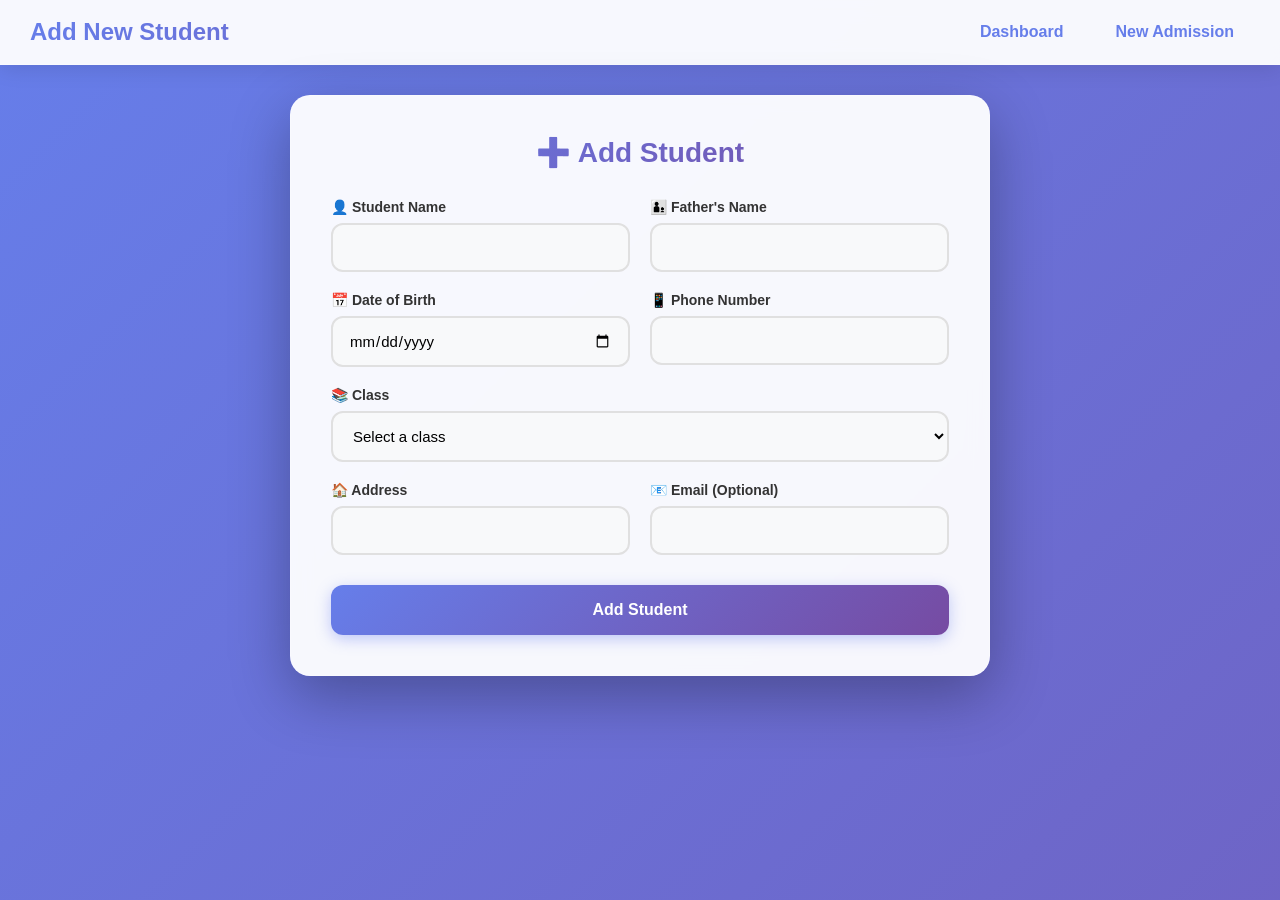
==== add-student.html @ eb9e4cd9 "mm" ====
<!DOCTYPE html>
<html lang="en">
<head>
    <meta charset="UTF-8">
    <meta name="viewport" content="width=device-width, initial-scale=1.0">
    <title>Add Student - AUJ School Management</title>
    <style>
        * {
            margin: 0;
            padding: 0;
            box-sizing: border-box;
        }

        body {
            font-family: 'Segoe UI', Tahoma, Geneva, Verdana, sans-serif;
            background: linear-gradient(135deg, #667eea 0%, #764ba2 100%);
            min-height: 100vh;
            position: relative;
            overflow-x: hidden;
        }

        .background-animation {
            position: fixed;
            top: 0;
            left: 0;
            width: 100%;
            height: 100%;
            background: linear-gradient(135deg, #667eea 0%, #764ba2 50%, #f093fb 100%);
            background-size: 400% 400%;
            animation: gradientShift 15s ease infinite;
            z-index: 0;
        }

        @keyframes gradientShift {
            0% { background-position: 0% 50%; }
            50% { background-position: 100% 50%; }
            100% { background-position: 0% 50%; }
        }

        header {
            background: rgba(255, 255, 255, 0.95);
            backdrop-filter: blur(10px);
            padding: 15px 30px;
            box-shadow: 0 4px 20px rgba(0,0,0,0.1);
            position: relative;
            z-index: 1;
            display: flex;
            align-items: center;
            justify-content: space-between;
            border-bottom: 1px solid rgba(255, 255, 255, 0.2);
        }

        header h1 {
            color: #333;
            font-size: 24px;
            font-weight: 700;
            background: linear-gradient(135deg, #667eea 0%, #764ba2 100%);
            -webkit-background-clip: text;
            -webkit-text-fill-color: transparent;
            background-clip: text;
            flex: 1;
        }

        .nav-links {
            display: flex;
            gap: 20px;
            align-items: center;
        }

        .nav-links a {
            text-decoration: none;
            color: #667eea;
            font-weight: 600;
            padding: 8px 16px;
            border-radius: 8px;
            transition: all 0.3s ease;
        }

        .nav-links a:hover {
            background: rgba(102, 126, 234, 0.1);
        }

        .form-container {
            background: rgba(255, 255, 255, 0.95);
            backdrop-filter: blur(10px);
            padding: 40px;
            max-width: 700px;
            margin: 30px auto;
            border-radius: 20px;
            box-shadow: 0 20px 60px rgba(0,0,0,0.3);
            position: relative;
            z-index: 1;
            border: 1px solid rgba(255, 255, 255, 0.2);
            animation: fadeInUp 0.6s ease-out;
        }

        @keyframes fadeInUp {
            from {
                opacity: 0;
                transform: translateY(30px);
            }
            to {
                opacity: 1;
                transform: translateY(0);
            }
        }

        form {
            display: grid;
            grid-template-columns: 1fr 1fr;
            gap: 20px;
        }

        form h2 {
            grid-column: 1 / -1;
            text-align: center;
            font-size: 28px;
            font-weight: 700;
            margin-bottom: 10px;
            background: linear-gradient(135deg, #667eea 0%, #764ba2 100%);
            -webkit-background-clip: text;
            -webkit-text-fill-color: transparent;
            background-clip: text;
        }

        .form-group {
            display: flex;
            flex-direction: column;
        }

        .form-group.full-width {
            grid-column: 1 / -1;
        }

        label {
            margin-bottom: 8px;
            font-weight: 600;
            color: #333;
            font-size: 14px;
            display: flex;
            align-items: center;
            gap: 6px;
        }

        input, select {
            padding: 14px 16px;
            border: 2px solid #e0e0e0;
            border-radius: 12px;
            font-size: 15px;
            transition: all 0.3s ease;
            background: #f8f9fa;
            font-family: inherit;
            width: 100%;
        }

        input:focus, select:focus {
            outline: none;
            border-color: #667eea;
            background: #fff;
            box-shadow: 0 0 0 4px rgba(102, 126, 234, 0.1);
            transform: translateY(-2px);
        }

        select {
            cursor: pointer;
        }

        button[type="submit"] {
            grid-column: 1 / -1;
            background: linear-gradient(135deg, #667eea 0%, #764ba2 100%);
            color: white;
            border: none;
            padding: 16px;
            border-radius: 12px;
            cursor: pointer;
            font-size: 16px;
            font-weight: 600;
            transition: all 0.3s ease;
            box-shadow: 0 4px 15px rgba(102, 126, 234, 0.4);
            margin-top: 10px;
        }

        button[type="submit"]:hover {
            transform: translateY(-2px);
            box-shadow: 0 6px 20px rgba(102, 126, 234, 0.5);
        }

        button[type="submit"]:active {
            transform: translateY(0);
        }

        .success-message {
            grid-column: 1 / -1;
            background: #d4edda;
            color: #155724;
            padding: 15px;
            border-radius: 12px;
            border-left: 4px solid #28a745;
            display: none;
            margin-top: 10px;
        }

        @media (max-width: 768px) {
            header {
                flex-direction: column;
                padding: 15px;
                gap: 15px;
            }

            .form-container {
                padding: 25px 20px;
                margin: 20px;
            }

            form {
                grid-template-columns: 1fr;
            }

            form h2 {
                font-size: 24px;
            }
        }
    </style>
</head>
<body>
    <div class="background-animation"></div>
    
    <header>
        <h1>Add New Student</h1>
        <nav class="nav-links">
            <a href="dashboard.html">Dashboard</a>
            <a href="new.html">New Admission</a>
        </nav>
    </header>

    <div class="form-container">
        <form id="studentForm">
            <h2>➕ Add Student</h2>
            
            <div class="form-group">
                <label for="studentName">👤 Student Name</label>
                <input type="text" id="studentName" name="studentName" required>
            </div>

            <div class="form-group">
                <label for="fatherName">👨‍👦 Father's Name</label>
                <input type="text" id="fatherName" name="fatherName" required>
            </div>

            <div class="form-group">
                <label for="dateOfBirth">📅 Date of Birth</label>
                <input type="date" id="dateOfBirth" name="dateOfBirth" required>
            </div>

            <div class="form-group">
                <label for="phone">📱 Phone Number</label>
                <input type="tel" id="phone" name="phone" required>
            </div>

            <div class="form-group full-width">
                <label for="class">📚 Class</label>
                <select id="class" name="class" required>
                    <option value="">Select a class</option>
                    <option>Play Group</option>
                    <option>Mont</option>
                    <option>Prep 1</option>
                    <option>Prep 2</option>
                    <option>1st</option>
                    <option>2nd</option>
                    <option>3rd</option>
                    <option>4th</option>
                    <option>5th</option>
                    <option>6th</option>
                    <option>7th</option>
                    <option>8th</option>
                    <option>Ms Office</option>
                    <option>Web Development</option>
                    <option>Graphics design</option>
                </select>
            </div>

            <div class="form-group">
                <label for="address">🏠 Address</label>
                <input type="text" id="address" name="address" required>
            </div>

            <div class="form-group">
                <label for="email">📧 Email (Optional)</label>
                <input type="email" id="email" name="email">
            </div>

            <button type="submit">Add Student</button>
            
            <div class="success-message" id="successMessage">
                ✅ Student added successfully!
            </div>
        </form>
    </div>

    <script>
        document.getElementById('studentForm').addEventListener('submit', function(e) {
            e.preventDefault();
            
            // Get form data
            const studentData = {
                name: document.getElementById('studentName').value,
                fatherName: document.getElementById('fatherName').value,
                dateOfBirth: document.getElementById('dateOfBirth').value,
                phone: document.getElementById('phone').value,
                class: document.getElementById('class').value,
                address: document.getElementById('address').value,
                email: document.getElementById('email').value,
                addedDate: new Date().toISOString(),
                timestamp: Date.now()
            };
            
            // Get existing students from localStorage
            let students = JSON.parse(localStorage.getItem('students') || '[]');
            
            // Add new student
            students.unshift(studentData);
            
            // Keep only last 50 students
            if (students.length > 50) {
                students = students.slice(0, 50);
            }
            
            // Save to localStorage
            try {
                localStorage.setItem('students', JSON.stringify(students));
                console.log('Student saved successfully. Total students:', students.length);
            } catch(e) {
                console.error('Error saving to localStorage:', e);
                alert('⚠️ Error saving data. Please check browser settings.');
                return;
            }
            
            // Show success message
            document.getElementById('successMessage').style.display = 'block';
            
            // Reset form after 2 seconds
            setTimeout(function() {
                document.getElementById('studentForm').reset();
                document.getElementById('successMessage').style.display = 'none';
            }, 2000);
        });
    </script>
</body>
</html>
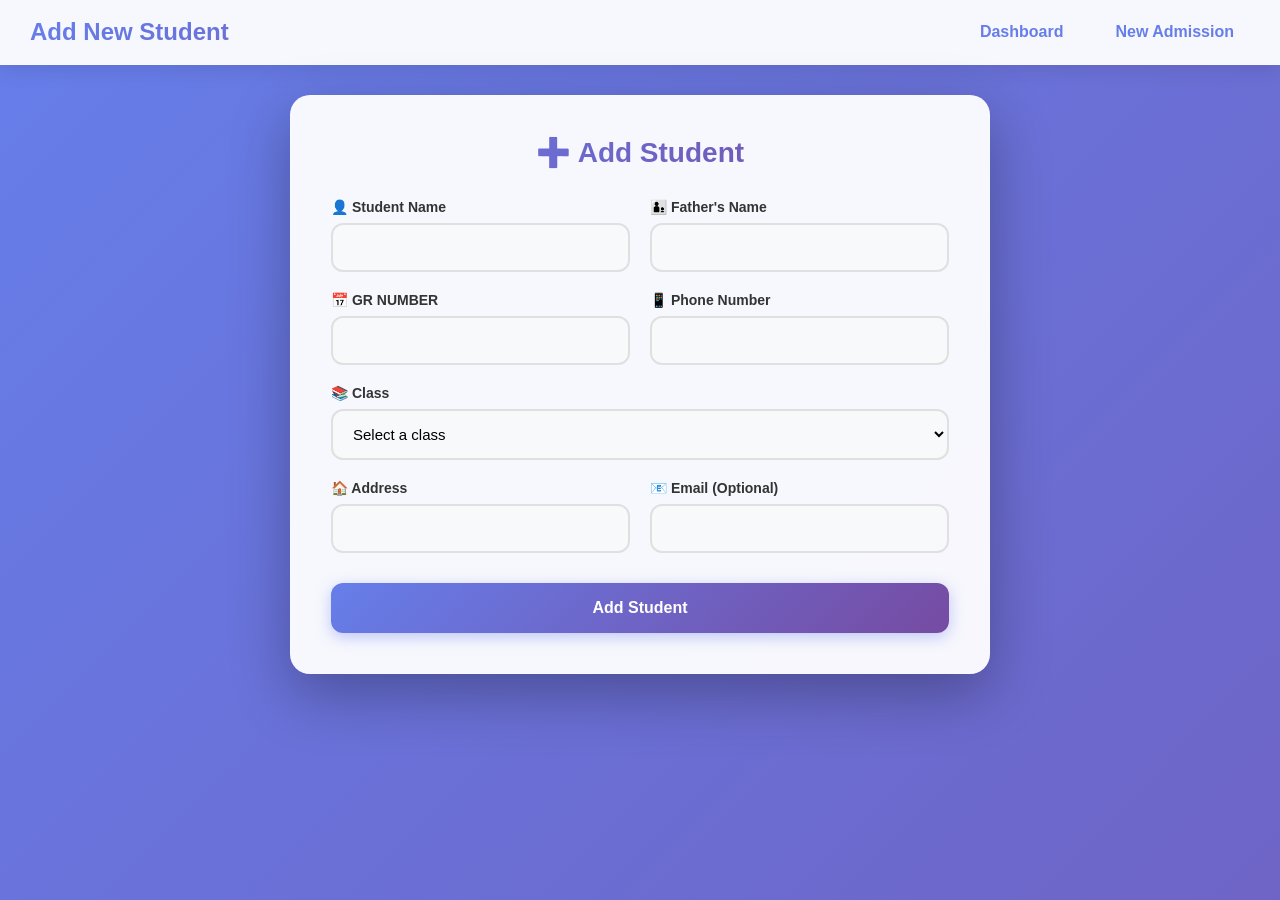
==== commit 2615756f: "add studetn rr" ====
--- a/add-student.html
+++ b/add-student.html
@@ -200,6 +200,43 @@
             margin-top: 10px;
         }
 
+        #overlay {
+            position: fixed;
+            top: 0;
+            left: 0;
+            width: 100%;
+            height: 100%;
+            background: rgba(0,0,0,0.7);
+            backdrop-filter: blur(5px);
+            display: none;
+            justify-content: center;
+            align-items: center;
+            z-index: 9999;
+        }
+
+        #overlayBox {
+            background: white;
+            padding: 40px 50px;
+            border-radius: 20px;
+            text-align: center;
+            font-family: inherit;
+            font-size: 18px;
+            color: #333;
+            box-shadow: 0 20px 60px rgba(0,0,0,0.3);
+            animation: fadeIn 0.4s ease;
+            max-width: 400px;
+        }
+
+        @keyframes fadeIn {
+            from { opacity: 0; transform: scale(0.9); }
+            to { opacity: 1; transform: scale(1); }
+        }
+
+        .blurred {
+            filter: blur(5px);
+            pointer-events: none;
+        }
+
         @media (max-width: 768px) {
             header {
                 flex-direction: column;
@@ -234,32 +271,32 @@
     </header>
 
     <div class="form-container">
-        <form id="studentForm">
+        <form id="submitForm">
             <h2>➕ Add Student</h2>
             
             <div class="form-group">
                 <label for="studentName">👤 Student Name</label>
-                <input type="text" id="studentName" name="studentName" required>
+                <input type="text" id="studentName" name="StudentName" required>
             </div>
 
             <div class="form-group">
                 <label for="fatherName">👨‍👦 Father's Name</label>
-                <input type="text" id="fatherName" name="fatherName" required>
-            </div>
-
-            <div class="form-group">
-                <label for="dateOfBirth">📅 Date of Birth</label>
-                <input type="date" id="dateOfBirth" name="dateOfBirth" required>
+                <input type="text" id="fatherName" name="FatherName" required>
+            </div>
+
+            <div class="form-group">
+                <label for="grNumber">📅 GR NUMBER</label>
+                <input type="number" id="grNumber" name="GRNumber" required>
             </div>
 
             <div class="form-group">
                 <label for="phone">📱 Phone Number</label>
-                <input type="tel" id="phone" name="phone" required>
+                <input type="tel" id="phone" name="PhoneNumber" required>
             </div>
 
             <div class="form-group full-width">
                 <label for="class">📚 Class</label>
-                <select id="class" name="class" required>
+                <select id="class" name="Class" required>
                     <option value="">Select a class</option>
                     <option>Play Group</option>
                     <option>Mont</option>
@@ -273,78 +310,24 @@
                     <option>6th</option>
                     <option>7th</option>
                     <option>8th</option>
-                    <option>Ms Office</option>
-                    <option>Web Development</option>
-                    <option>Graphics design</option>
                 </select>
             </div>
 
             <div class="form-group">
                 <label for="address">🏠 Address</label>
-                <input type="text" id="address" name="address" required>
+                <input type="text" id="address" name="Address" required>
             </div>
 
             <div class="form-group">
                 <label for="email">📧 Email (Optional)</label>
-                <input type="email" id="email" name="email">
-            </div>
-
-            <button type="submit">Add Student</button>
-            
-            <div class="success-message" id="successMessage">
-                ✅ Student added successfully!
-            </div>
+                <input type="email" id="email" name="Email">
+            </div>
+
+            <button type="submit" id="submitButton">Add Student</button>
         </form>
     </div>
 
-    <script>
-        document.getElementById('studentForm').addEventListener('submit', function(e) {
-            e.preventDefault();
-            
-            // Get form data
-            const studentData = {
-                name: document.getElementById('studentName').value,
-                fatherName: document.getElementById('fatherName').value,
-                dateOfBirth: document.getElementById('dateOfBirth').value,
-                phone: document.getElementById('phone').value,
-                class: document.getElementById('class').value,
-                address: document.getElementById('address').value,
-                email: document.getElementById('email').value,
-                addedDate: new Date().toISOString(),
-                timestamp: Date.now()
-            };
-            
-            // Get existing students from localStorage
-            let students = JSON.parse(localStorage.getItem('students') || '[]');
-            
-            // Add new student
-            students.unshift(studentData);
-            
-            // Keep only last 50 students
-            if (students.length > 50) {
-                students = students.slice(0, 50);
-            }
-            
-            // Save to localStorage
-            try {
-                localStorage.setItem('students', JSON.stringify(students));
-                console.log('Student saved successfully. Total students:', students.length);
-            } catch(e) {
-                console.error('Error saving to localStorage:', e);
-                alert('⚠️ Error saving data. Please check browser settings.');
-                return;
-            }
-            
-            // Show success message
-            document.getElementById('successMessage').style.display = 'block';
-            
-            // Reset form after 2 seconds
-            setTimeout(function() {
-                document.getElementById('studentForm').reset();
-                document.getElementById('successMessage').style.display = 'none';
-            }, 2000);
-        });
-    </script>
+    <script src="student.js"></script>
 </body>
 </html>
 
